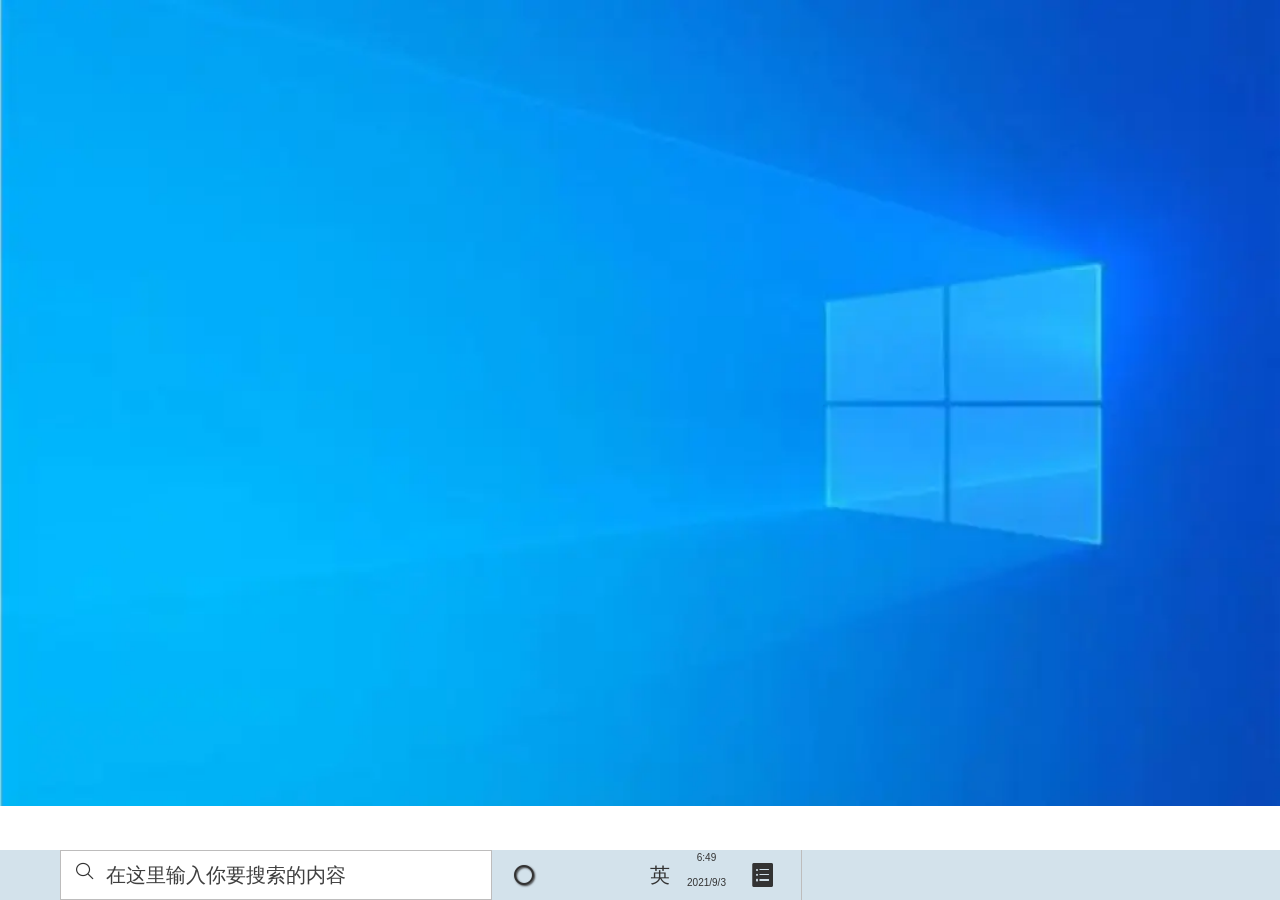
==== system/index.html @ bf0309f7 "rd" ====
<!DOCTYPE html>
<html lang="zb-CN">
<head>
    <meta charset="UTF-8">
    <meta http-equiv="X-UA-Compatible" content="IE=edge">
    <meta name="viewport" content="width=device-width, initial-scale=1.0">
    <title>Document</title>
    <link rel="stylesheet" href="./lib/iconfont.css">
    <!-- <link rel="stylesheet" href="./css/comon.css"> -->
    <link rel="stylesheet" href="./css/index.css">
    
</head>
<body>
   <!-- 输入框点击出现 -->
    <div class="apply">
        <div class="nav">
            <ul>
                <li>全部</li>
                <li>应用</li>
                <li>文档</li>
                <li>网页</li>
                <li>更多</li>
               
            </ul>
            <div class="menu">
                <div>
                <span>设置</span>
            </div>
               <div> <span>视频</span> </div>
                <div><span>文件夹</span></div>
                <div><span>音乐</span></div>
                <div><span>照片</span></div>
             </div>
        </div>
        <div class="contain all">
            <div class="popular">
                <p>热门应用</p>
                <div class="box">
                    <div><img src="./images/jsb.png" alt="no show"><p>记事本</p></div>
                    <div><img src="./images/wps.png" alt="no show"><p>WPS Office</p></div>
                    <div><img src="./images/wj.png" alt="no show"><p>文件资源管理器</p></div>
                    <div><img src="./images/ml.png" alt="no show"><p>命令提示符</p></div>
                    <div><img src="./images/edg.png" alt="no show"><p>Microsoft Edge</p></div>
                </div>
                <span>最近</span><span>快速搜索</span>
                <div id="box">
                    <div></div>
                    <div></div>
                    <div></div>
                    <div></div>
                </div>
            </div>
        </div>
        <div class="contain partOne">
            <div class="popular">
                <p>常用</p>
                <div class="box">
                    <div><img src="./images/jsb.png" alt="no show"><p>记事本</p></div>
                    <div><img src="./images/wps.png" alt="no show"><p>WPS Office</p></div>
                    <div><img src="./images/wj.png" alt="no show"><p>文件资源管理器</p></div>
                    <div><img src="./images/ml.png" alt="no show"><p>命令提示符</p></div>
                    <div><img src="./images/edg.png" alt="no show"><p>Microsoft Edge</p></div>
                </div>
                <span>近期</span><span>快速搜索</span>
                <div id="box">
                    <div></div>
                    <div></div>
                    <div></div>
                    <div></div>
                </div>
            </div>
        </div>
        <div class="document1 partTwo">
            <img src="./images/wuwj.png" alt="no show">
        </div>
        <div class="web partThree">
            <img src="./images/web.png" alt="no show">
        </div>
    </div>
    <!-- 底下栏 -->
    <div class="taskBar">
        <div class="search "><i class="iconfont icon-sousuo"></i>
            <input type="text" value="在这里输入你要搜索的内容"></div>
            <div class="cortnan">
                <a href="#"><span class="iconfont icon-yuanquan"></span></a>
            </div>
            <div class="qq"></div>
            <div class="cell"></div>
            <div class="net "></div>
            <div class="word ">英</div>
            <div class="date "><span><p>6:49</p><p>2021/9/3</p></span></div>
            <div class="mask "><span class="iconfont icon-renwu-tianchong"></span><div></div></div>
            <div class="display  "></div>
            
    </div>
    <script src="./js/AddEvent.js"></script>
</body>
</html>
---- system/lib/iconfont.css ----
@font-face {
  font-family: "iconfont"; /* Project id 2784089 */
  src: url('iconfont.woff2?t=1630541792547') format('woff2'),
       url('iconfont.woff?t=1630541792547') format('woff'),
       url('iconfont.ttf?t=1630541792547') format('truetype');
}

.iconfont {
  font-family: "iconfont" !important;
  font-size: 16px;
  font-style: normal;
  -webkit-font-smoothing: antialiased;
  -moz-osx-font-smoothing: grayscale;
}

.icon-sousuo:before {
  content: "\e647";
}

.icon-renwuzhongxin:before {
  content: "\e686";
}

.icon-renwu-tianchong:before {
  content: "\e673";
}

.icon-icon-test:before {
  content: "\e627";
}

.icon-changyongicon-:before {
  content: "\e612";
}

.icon-yuanquan:before {
  content: "\e668";
}

.icon-bianjin:before {
  content: "\e661";
}

.icon-fuzhi-n:before {
  content: "\e663";
}
---- system/css/index.css ----
body,
h1,
h2,
h3,
h4,
h5,
h6,
p,
ul,
li,
dl,
dt,
dd,
input {
  margin: 0;
  padding: 0;
}
body {
  font: 16px/1.5 "Helvetica Neue", Helvetica Arial, "Miccrosoft Yahei", "Hiragino Sans GB", "Heiti SC", "WenQuanYi Micro Hei", sans-serif;
  color: #333;
}
ul,
ol {
  list-style: none;
}
em,
i {
  font-size: normal;
}
a {
  text-decoration: none;
  color: #333;
}
img {
  border: none;
  outline: none;
  color: #333;
}
.fl {
  float: left;
}
.fr {
  float: right;
}
.clearfix::before,
.clearfix::after {
  content: "";
  display: table;
}
.clearfix::after {
  clear: both;
}
body {
  background-image: url(../images/desktop.jpg);
  background-repeat: no-repeat;
  background-size: 100%;
}
.nothing {
  height: 100%;
}
.taskBar {
  background-color: #d3e2eb;
  height: 50px;
  width: 100%;
  display: flex;
  position: fixed;
  bottom: 0;
}
.taskBar .search {
  margin-left: 60px;
  position: relative;
  height: 50px;
  width: 432px;
  background-color: #ffffff;
  border: 1px solid #bdbcbc;
  box-sizing: border-box;
}
.taskBar .search input {
  font-size: 20px;
  position: absolute;
  top: 0;
  height: 100%;
  width: 382px;
  border: 0;
  margin-left: 8px;
  outline: medium;
  color: #3f3f3f;
}
.taskBar .search i {
  width: 50px;
  font-size: 27px;
  margin: auto ;
  margin-left: 10px;
}
.taskBar .search:hover {
  border: 3px solid #b4b4b4;
}
.taskBar .cortnan {
  width: 63px;
}
.taskBar .cortnan span {
  display: block;
  font-size: 30px;
  line-height: 50px;
  text-align: center;
  text-shadow: 1px 1px 2px;
}
.taskBar .cortnan:hover {
  background-color: #e5eff4;
}
.taskBar .mask {
  width: 63px;
  left: 0;
}
.taskBar .mask span {
  display: block;
  font-size: 24px;
  line-height: 50px;
  text-align: center;
  width: 50px;
}
.taskBar .mask div {
  width: 14px;
  height: 100%;
}
.taskBar .mask span:hover {
  background-color: #e5eff4;
}
.taskBar .date {
  width: 63px;
  left: 0;
}
.taskBar .date span {
  margin-top: auto;
  height: 50px;
}
.taskBar .date span :nth-child(1) {
  display: block;
  font-size: 10px;
  height: 25px;
  text-align: center;
}
.taskBar .date span :nth-child(2) {
  margin-top: 0;
  font-size: 10px;
  text-align: center;
  height: 25px;
}
.taskBar .date:hover {
  background-color: #e5eff4;
}
.taskBar .display {
  width: 7px;
  box-sizing: border-box;
  border-left: 1px solid #bdbcbc;
}
.taskBar .display:hover {
  background-color: #e5eff4;
}
.taskBar .word {
  width: 30px;
  left: 0;
  display: block;
  font-size: 20px;
  line-height: 50px;
  text-align: center;
}
.taskBar .word:hover {
  background-color: #e5eff4;
}
.taskBar .net {
  width: 30px;
  left: 0;
}
.taskBar .net:hover {
  background-color: #e5eff4;
}
.taskBar .cell {
  width: 30px;
  left: 0;
}
.taskBar .cell:hover {
  background-color: #e5eff4;
}
.taskBar .qq {
  width: 30px;
  left: 0;
}
.taskBar .qq:hover {
  background-color: #e5eff4;
}
.apply {
  width: 850px;
  height: 500px;
  background-color: #ededed;
  position: fixed;
  bottom: 50px;
  left: 60px;
  box-shadow: 0px 0px 7.1px;
  display: none;
}
.apply .nav {
  height: 60px;
  background-color: #e4e4e4;
  border-bottom: 2px solid #e0e0e0;
}
.apply ul li {
  float: left;
  height: 60px;
  width: 52px;
  line-height: 60px;
  font-size: 15px;
  color: #59595a;
  text-align: center;
  cursor: context-menu;
}
.apply ul :nth-child(1) {
  margin-left: 10px;
  border-bottom: 3px solid #0078d7;
  color: #060606;
}
.apply ul li:hover {
  color: #060606;
}
.apply .menu {
  display: none;
  width: 170px;
  height: 212px;
  background-color: #f3f3f3;
  margin-left: 218px;
  position: fixed;
  top: 265px;
  border: 1.5px solid #c2c2c2;
}
.apply .menu div {
  height: 42.4px;
}
.apply .menu div span {
  line-height: 42.4px;
  margin-left: 20px;
}
.apply .menu div:hover {
  background-color: #dbdbdb;
}
.apply .contain .popular p {
  margin-left: 20px;
  margin-top: 25px;
}
.apply .contain .popular .box {
  display: flex;
  justify-content: space-evenly;
}
.apply .contain .popular .box div {
  margin-top: 15px;
  height: 80px;
  width: 150px;
  background-color: #f4f4f4;
  border-radius: 3px;
}
.apply .contain .popular .box div p {
  text-align: center;
  margin: 0;
  color: #060606;
}
.apply .contain .popular .box div img {
  text-align: center;
}
.apply .contain .popular .box div:hover {
  background-color: #f9f9f9;
  box-shadow: 0 5px 10px #d7d7d7;
}
.apply .contain .popular span {
  width: 401px;
  float: left;
  margin-left: 20px;
  margin-top: 20px;
}
.apply .contain .popular #box div {
  width: 396px;
  height: 46px;
  float: left;
  margin-left: 20px;
}
.apply .contain .popular #box div:hover {
  background-color: #f9f9f9;
  box-shadow: 0 5px 10px #d7d7d7;
  border-bottom: 0;
}
.apply .contain .popular #box :nth-child(1) {
  border-bottom: 2px solid #e0e0e0;
  margin-top: 10px;
}
.apply .contain .popular #box :nth-child(2) {
  border-bottom: 2px solid #e0e0e0;
  margin-top: 10px;
}
.apply .partOne {
  display: none;
}
.apply .contain .box img {
  height: 50px;
  width: 75px;
  margin-left: 30px;
  margin-top: 0;
}
.apply .partTwo {
  display: none;
}
.apply .partThree {
  display: none;
}
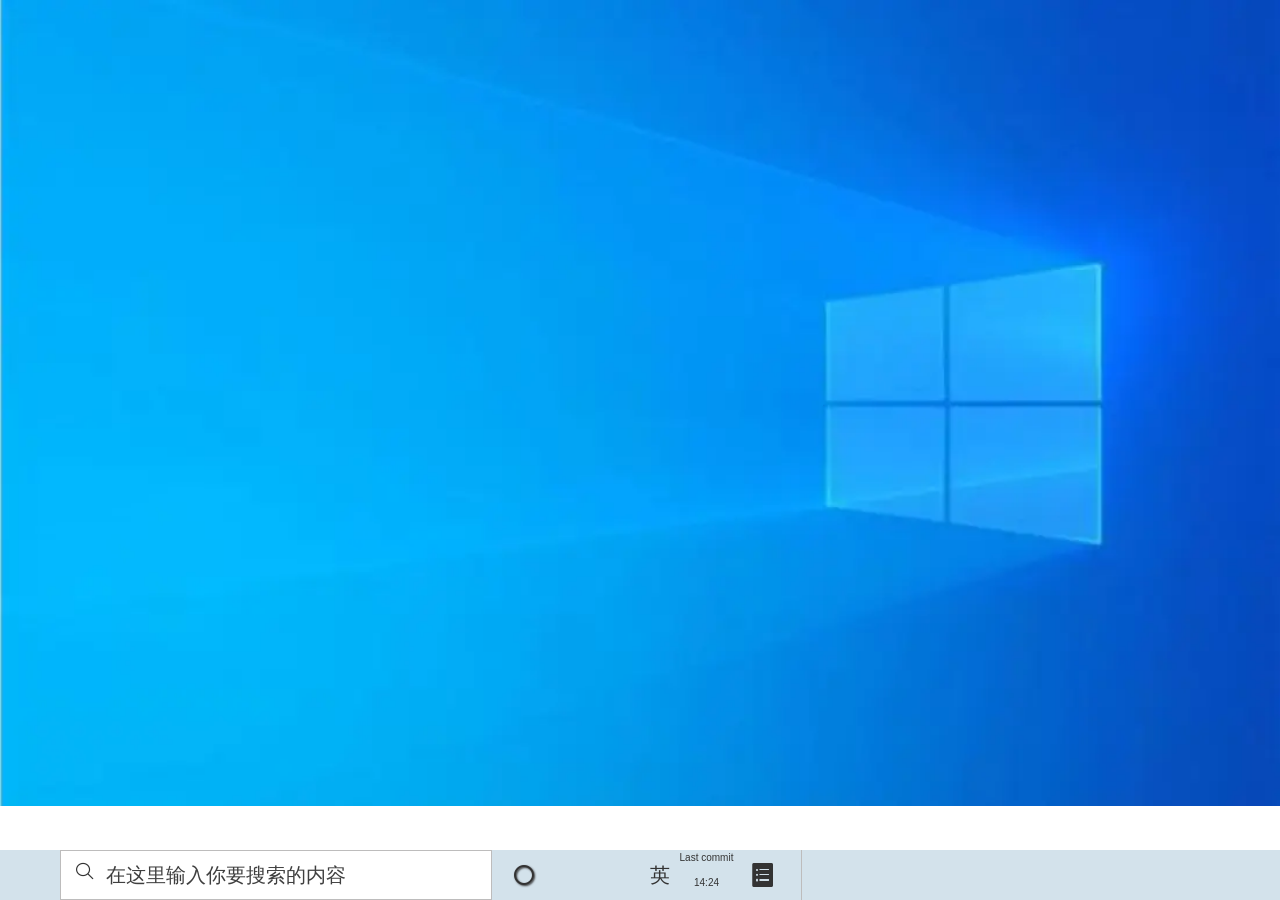
==== commit cbc0ae8f: "Update index.html" ====
--- a/system/index.html
+++ b/system/index.html
@@ -78,7 +78,7 @@
         </div>
     </div>
     <!-- 底下栏 -->
-    <div class="taskBar">
+    <div class="taskBar" style="right:0">
         <div class="search "><i class="iconfont icon-sousuo"></i>
             <input type="text" value="在这里输入你要搜索的内容"></div>
             <div class="cortnan">
@@ -87,12 +87,12 @@
             <div class="qq"></div>
             <div class="cell"></div>
             <div class="net "></div>
-            <div class="word ">英</div>
-            <div class="date "><span><p>6:49</p><p>2021/9/3</p></span></div>
+            <div class="word " onclick="alert(1)"> 英</div>
+            <div class="date "><span><span>Last commit</span><p>14:24</p><p>2023/12/31</p></span></div>
             <div class="mask "><span class="iconfont icon-renwu-tianchong"></span><div></div></div>
             <div class="display  "></div>
             
     </div>
     <script src="./js/AddEvent.js"></script>
 </body>
-</html>+</html>
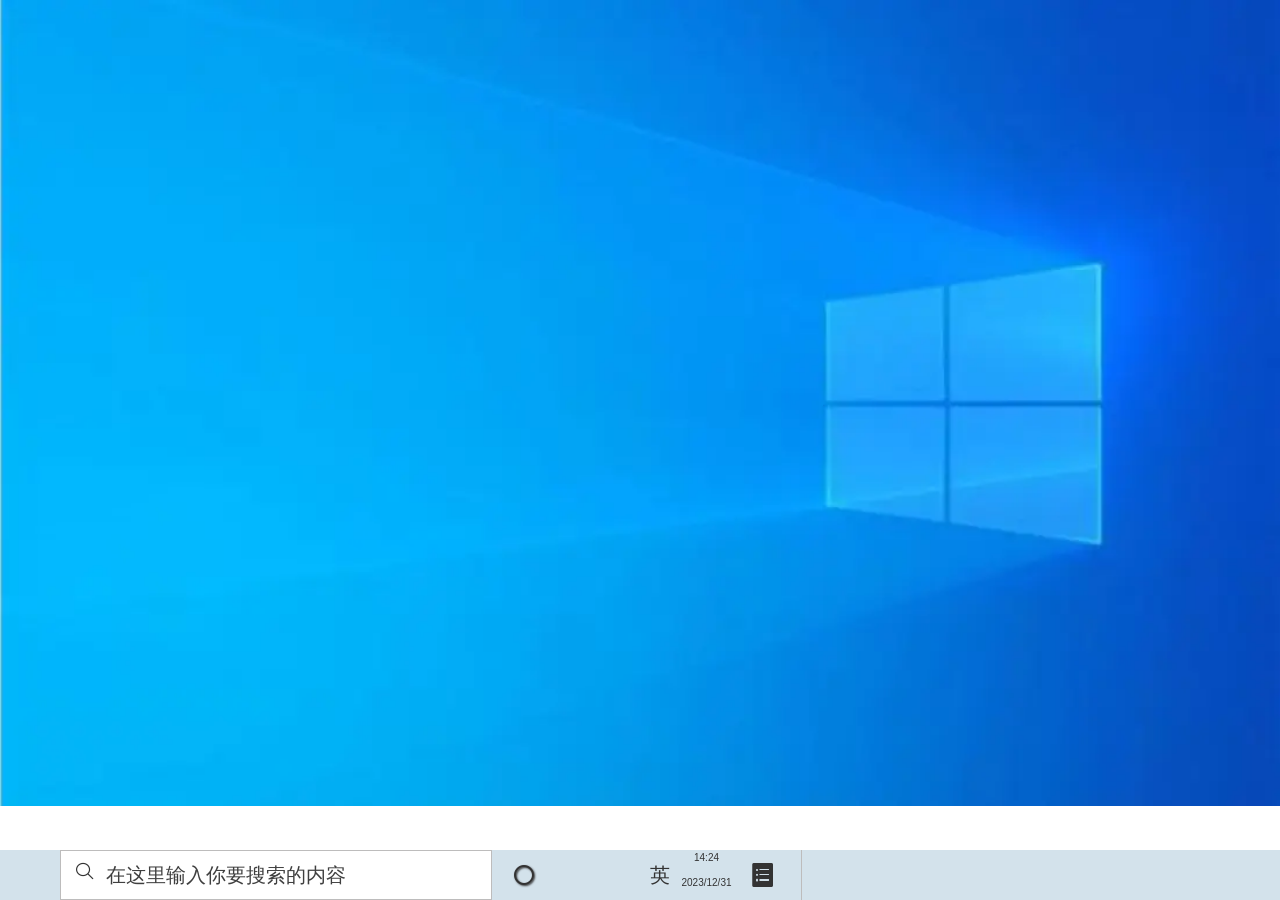
==== commit a5996207: "Update index.html" ====
--- a/system/index.html
+++ b/system/index.html
@@ -88,7 +88,7 @@
             <div class="cell"></div>
             <div class="net "></div>
             <div class="word " onclick="alert(1)"> 英</div>
-            <div class="date "><span><span>Last commit</span><p>14:24</p><p>2023/12/31</p></span></div>
+            <div class="date "><span><p>14:24</p><p>2023/12/31</p></span></div>
             <div class="mask "><span class="iconfont icon-renwu-tianchong"></span><div></div></div>
             <div class="display  "></div>
             
